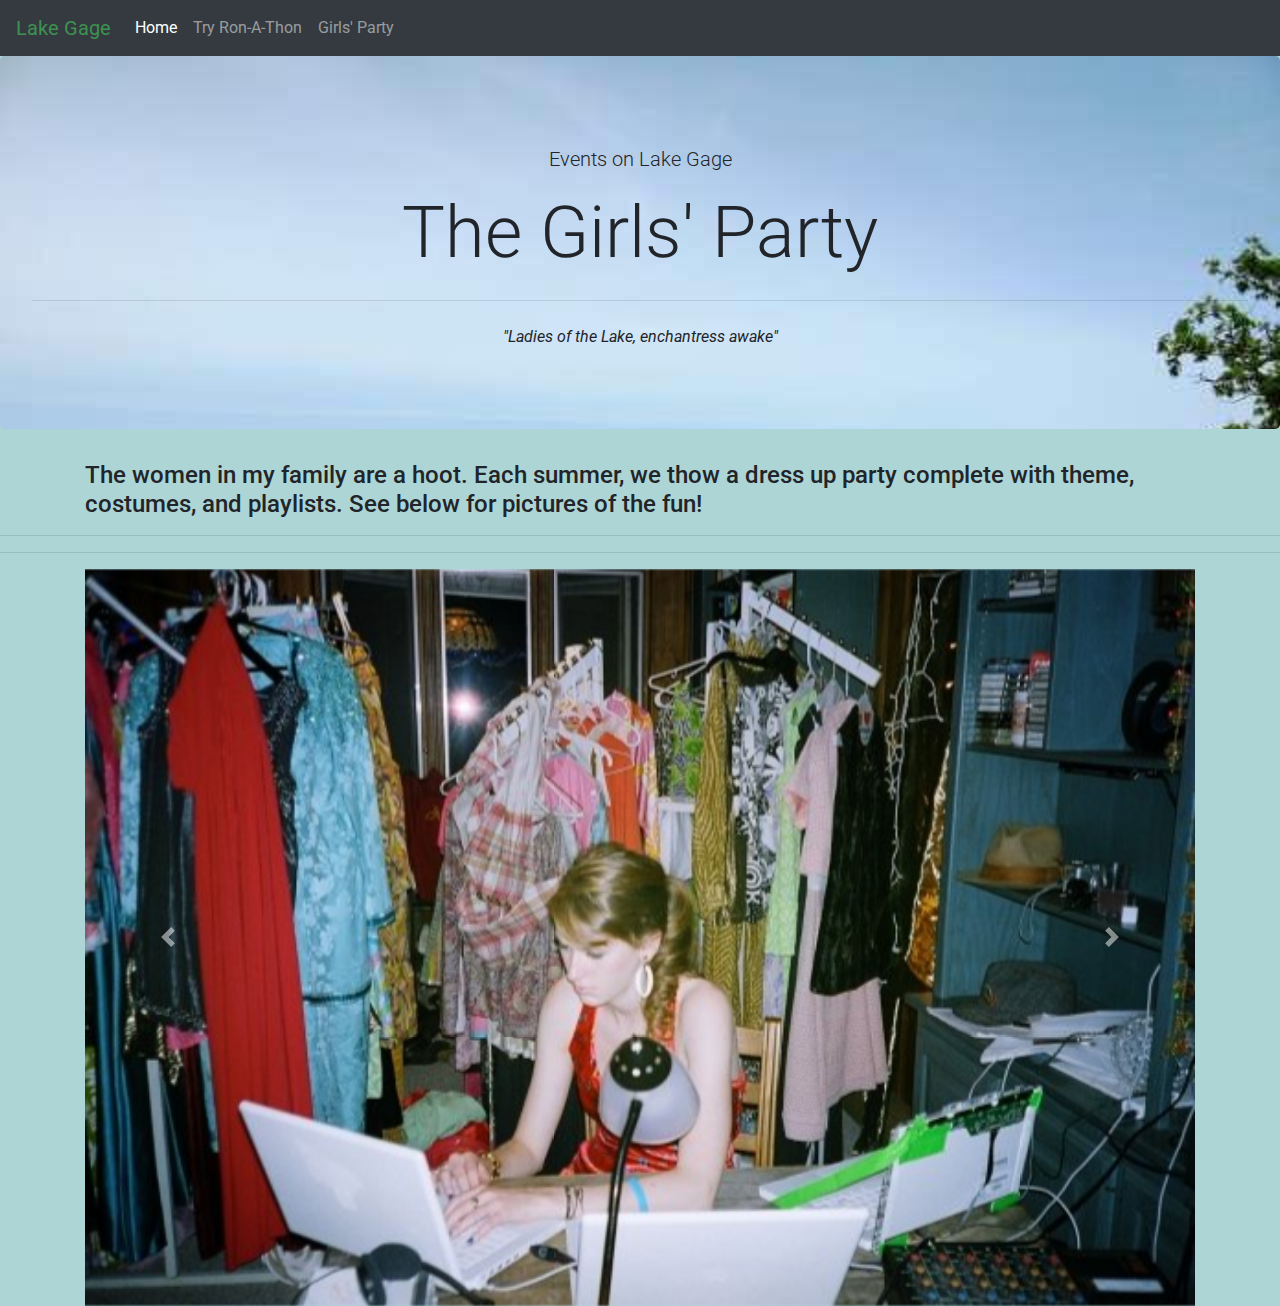
==== gp.html @ f1bf8cad "HW 1" ====
<!DOCTYPE html>
<html lang="en">
  <head>
    <title>Girls' Party</title>
    <meta charset="utf-8">
    <meta name="viewport" content="width=device-width, initial-scale=1, shrink-to-fit=no">
    <link rel="stylesheet" href="https://maxcdn.bootstrapcdn.com/bootstrap/4.0.0-beta/css/bootstrap.min.css">
    <link href="https://fonts.googleapis.com/css?family=Roboto" rel="stylesheet">
    <link rel="stylesheet" href="styles.css">
    <script src="https://code.jquery.com/jquery-3.2.1.min.js"></script>
    <script src="https://cdnjs.cloudflare.com/ajax/libs/popper.js/1.11.0/umd/popper.min.js"></script>
    <script src="https://maxcdn.bootstrapcdn.com/bootstrap/4.0.0-beta/js/bootstrap.min.js"></script>
    <script src="https://use.fontawesome.com/f9001c39ac.js"></script>
  </head>
  <body>
    <nav class="navbar navbar-expand-lg navbar-dark bg-dark">
      <a class="navbar-brand" href="index.html">Lake Gage</a>
      <button class="navbar-toggler" type="button" data-toggle="collapse" data-target="#navbarSupportedContent" aria-controls="navbarSupportedContent" aria-expanded="false" aria-label="Toggle navigation">
        <span class="navbar-toggler-icon"></span>
      </button>
      <div class="collapse navbar-collapse" id="navbarSupportedContent">
        <ul class="navbar-nav mr-auto">
          <li class="nav-item active">
            <a class="nav-link" href="index.html"><i class="fa fa-home" aria-hidden="true"></i> Home<span class="sr-only">(current)</span></a>
          </li>
          <li class="nav-item">
            <a class="nav-link" href="trt.html"><i class="fa fa-bicycle" aria-hidden="true"></i> Try Ron-A-Thon</a>
          </li>
          <li class="nav-item">
            <a class="nav-link" href="gp.html"> <i class="fa fa-female" aria-hidden="true"></i> Girls' Party</a>
          </li>
        </ul>
      </div>
    </nav>
    <div class="jumbotron text-center">
      <img src="" alt="">
      <p class="lead">Events on Lake Gage</p>
      <h1 class="display-3">The Girls' Party</h1>

      <hr class="my-4">
      <p><em>"Ladies of the Lake, enchantress awake"</em></p>
    </div>
    <div class="container">
      <h4>The women in my family are a hoot.  Each summer, we thow a dress up party complete with theme, costumes, and playlists.  See below for pictures of the fun!</h4>
    </div>
    <hr>
    <hr>
    <div class="container">
      <div id="carouselExampleControls" class="carousel slide" data-ride="carousel">
  <div class="carousel-inner">
    <div class="carousel-item active">
      <img class="d-block w-100" src="GP 3.jpg" alt="First slide">
    </div>
    <div class="carousel-item">
      <img class="d-block w-100" src="ladies 3.jpg" alt="Second slide">
    </div>
    <div class="carousel-item">
      <img class="d-block w-100" src="GP 4.jpg" alt="Third slide">
    </div>
  </div>
  <a class="carousel-control-prev" href="#carouselExampleControls" role="button" data-slide="prev">
    <span class="carousel-control-prev-icon" aria-hidden="true"></span>
    <span class="sr-only">Previous</span>
  </a>
  <a class="carousel-control-next" href="#carouselExampleControls" role="button" data-slide="next">
    <span class="carousel-control-next-icon" aria-hidden="true"></span>
    <span class="sr-only">Next</span>
  </a>
</div>

    </div>
---- styles.css ----
.navbar-dark .navbar-brand {
    color: #3d9250;
  }
.table-inverse {
      color: #fff;
      background-color: #77aadc;
  }
.jumbotron {
  background-image: url(cover.jpg);
  background-repeat: no-repeat;
  background-size: cover;
}
.jumbotron img{
  height:500px
}
body {
  background-color: rgba(0, 124, 128, 0.32);
}
.card {
   margin-left:auto;
   margin-right:auto;
   display:block;
}
.carousel-inner {
  vertical-align: middle;
}
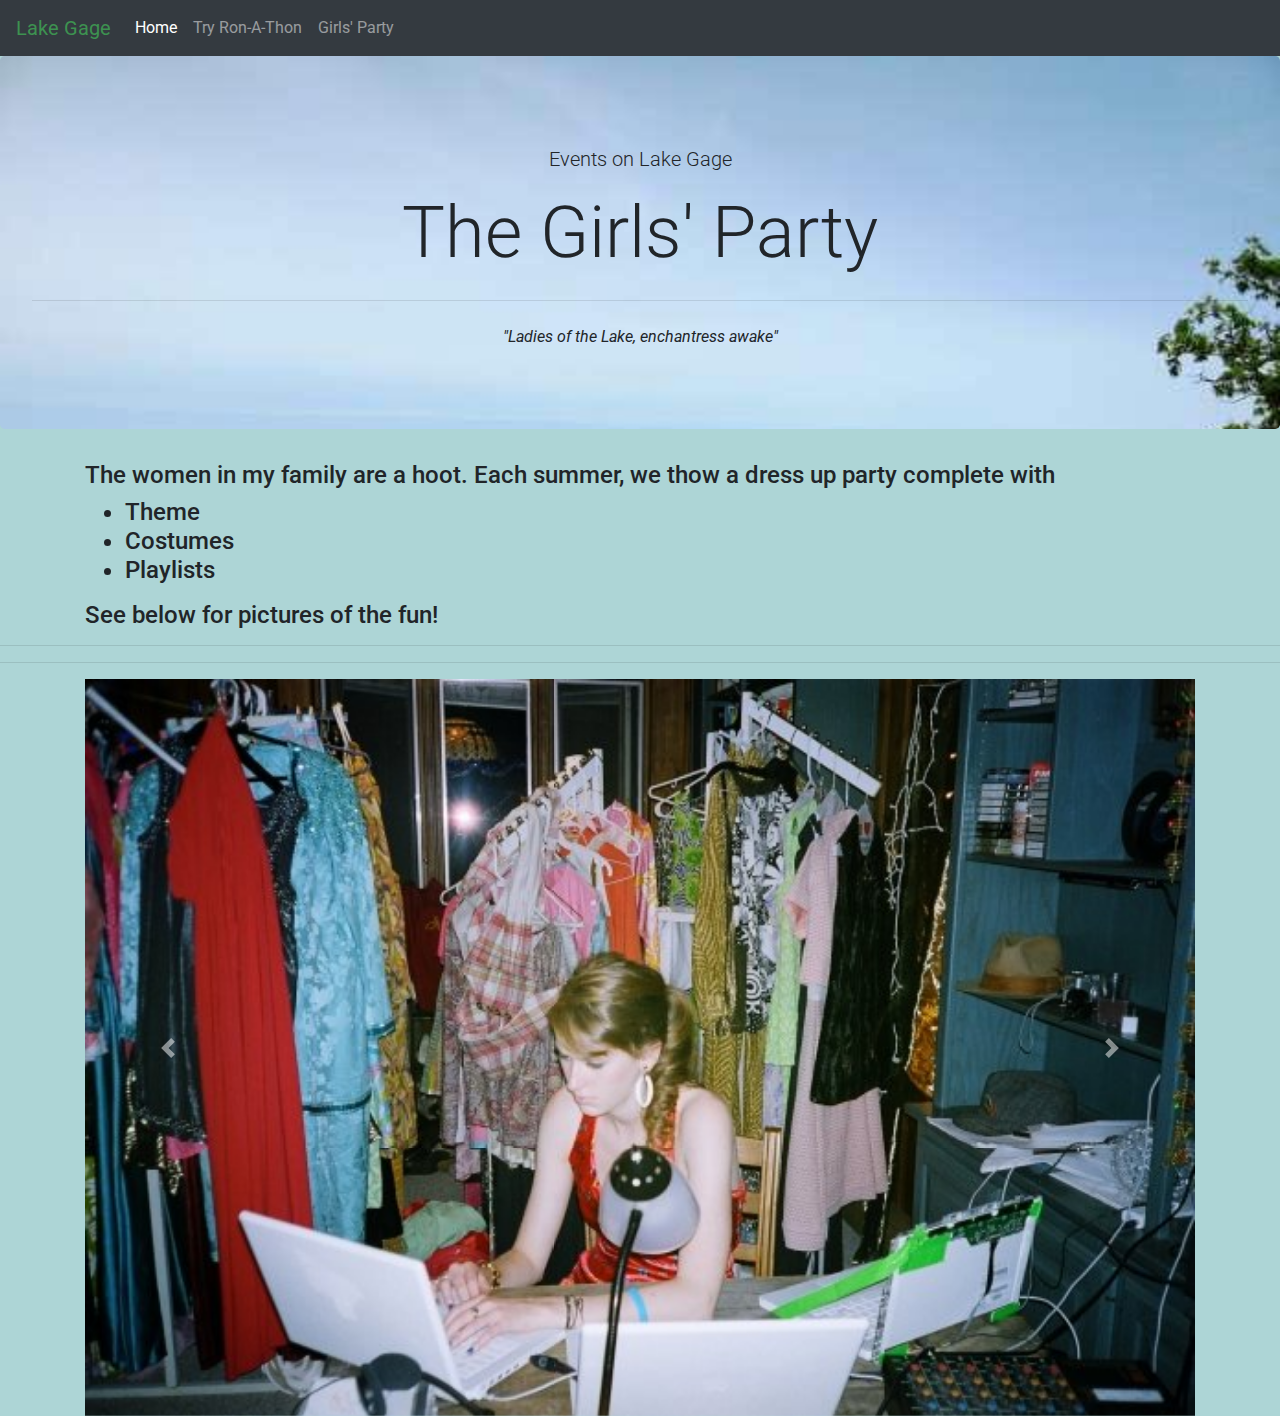
==== commit 6f6302df: "HW 1.2" ====
--- a/gp.html
+++ b/gp.html
@@ -41,31 +41,40 @@
       <p><em>"Ladies of the Lake, enchantress awake"</em></p>
     </div>
     <div class="container">
-      <h4>The women in my family are a hoot.  Each summer, we thow a dress up party complete with theme, costumes, and playlists.  See below for pictures of the fun!</h4>
+      <h4>The women in my family are a hoot.  Each summer, we thow a dress up party complete with</h4>
+      <h4>
+        <ul>
+         <li>Theme</li>
+         <li>Costumes</li>
+         <li>Playlists</li>
+        </ul>
+      </h4>
+      <h4>See below for pictures of the fun!</h4>
     </div>
     <hr>
     <hr>
     <div class="container">
       <div id="carouselExampleControls" class="carousel slide" data-ride="carousel">
-  <div class="carousel-inner">
-    <div class="carousel-item active">
-      <img class="d-block w-100" src="GP 3.jpg" alt="First slide">
+        <div class="carousel-inner">
+          <div class="carousel-item active">
+            <img class="d-block w-100" src="GP 3.jpg" alt="First slide">
+          </div>
+          <div class="carousel-item">
+            <img class="d-block w-100" src="ladies 3.jpg" alt="Second slide">
+          </div>
+          <div class="carousel-item">
+            <img class="d-block w-100" src="GP 4.jpg" alt="Third slide">
+          </div>
+        </div>
+        <a class="carousel-control-prev" href="#carouselExampleControls" role="button" data-slide="prev">
+          <span class="carousel-control-prev-icon" aria-hidden="true"></span>
+          <span class="sr-only">Previous</span>
+        </a>
+        <a class="carousel-control-next" href="#carouselExampleControls" role="button" data-slide="next">
+          <span class="carousel-control-next-icon" aria-hidden="true"></span>
+          <span class="sr-only">Next</span>
+        </a>
+      </div>
     </div>
-    <div class="carousel-item">
-      <img class="d-block w-100" src="ladies 3.jpg" alt="Second slide">
-    </div>
-    <div class="carousel-item">
-      <img class="d-block w-100" src="GP 4.jpg" alt="Third slide">
-    </div>
-  </div>
-  <a class="carousel-control-prev" href="#carouselExampleControls" role="button" data-slide="prev">
-    <span class="carousel-control-prev-icon" aria-hidden="true"></span>
-    <span class="sr-only">Previous</span>
-  </a>
-  <a class="carousel-control-next" href="#carouselExampleControls" role="button" data-slide="next">
-    <span class="carousel-control-next-icon" aria-hidden="true"></span>
-    <span class="sr-only">Next</span>
-  </a>
-</div>
-
-    </div>
+  </body>
+</html>
--- a/styles.css
+++ b/styles.css
@@ -21,6 +21,3 @@
    margin-right:auto;
    display:block;
 }
-.carousel-inner {
-  vertical-align: middle;
-}
